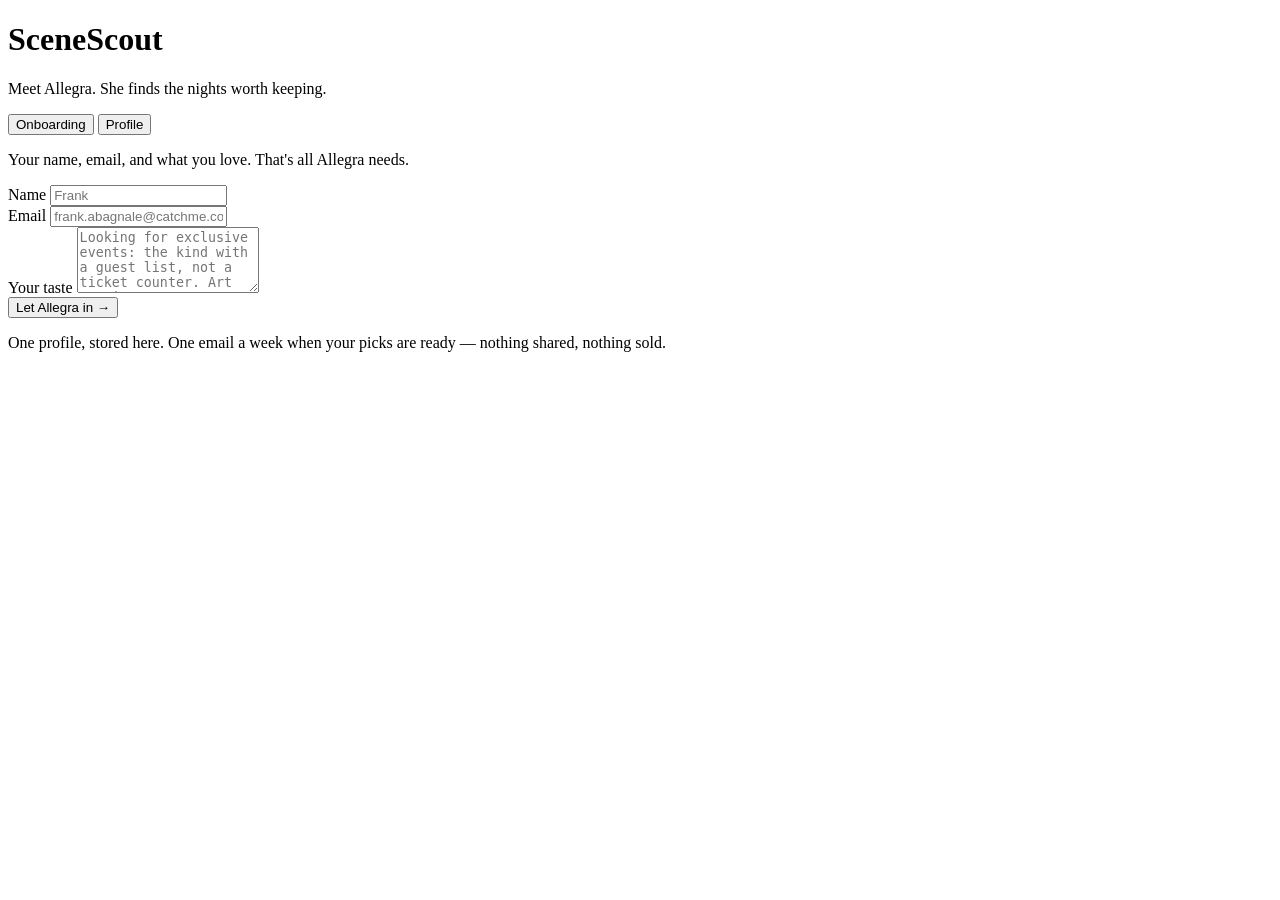
==== scene_scout/web/static/index.html @ 76d4959b "built frontend ui" ====
<!DOCTYPE html>
<html lang="en">
  <head>
    <meta charset="utf-8" />
    <meta name="viewport" content="width=device-width, initial-scale=1" />
    <title>SceneScout</title>
    <link rel="preconnect" href="https://fonts.googleapis.com" />
    <link rel="preconnect" href="https://fonts.gstatic.com" crossorigin />
    <link
      href="https://fonts.googleapis.com/css2?family=Cormorant+Garamond:ital,wght@0,400;0,500;1,400&family=DM+Sans:wght@300&display=swap"
      rel="stylesheet"
    />
    <link rel="stylesheet" href="/style.css?v=2" />
  </head>
  <body>
    <div class="page">
      <header class="site-header">
        <h1 class="brand">SceneScout</h1>
        <p class="tagline">
          <span class="tagline-lead">Meet Allegra.</span>
          <span class="tagline-sub">She finds the nights worth keeping.</span>
        </p>
      </header>

      <nav class="tabs" role="tablist" aria-label="Main">
        <button
          type="button"
          class="tab active"
          role="tab"
          aria-selected="true"
          aria-controls="panel-onboarding"
          id="tab-onboarding"
          data-tab="onboarding"
        >
          Onboarding
        </button>
        <button
          type="button"
          class="tab"
          role="tab"
          aria-selected="false"
          aria-controls="panel-profile"
          id="tab-profile"
          data-tab="profile"
        >
          Profile
        </button>
      </nav>

      <p class="subtitle">
        Your name, email, and what you love. That's all Allegra needs.
      </p>

      <section
        id="panel-onboarding"
        class="panel active"
        role="tabpanel"
        aria-labelledby="tab-onboarding"
      >
        <form id="onboarding-form" class="onboarding-form" novalidate>
          <div class="field-row">
            <div class="field">
              <label for="name">Name</label>
              <input
                id="name"
                name="name"
                type="text"
                autocomplete="name"
                placeholder="Frank"
                required
              />
            </div>
            <div class="field">
              <label for="email">Email</label>
              <input
                id="email"
                name="email"
                type="email"
                autocomplete="email"
                placeholder="frank.abagnale@catchme.com"
                required
              />
            </div>
          </div>

          <div class="field">
            <label for="prompt">Your taste</label>
            <textarea
              id="prompt"
              name="prompt"
              rows="4"
              placeholder="Looking for exclusive events: the kind with a guest list, not a ticket counter. Art openings, supper clubs, anywhere people inherited their taste along with everything else."
              required
            ></textarea>
          </div>

          <p id="onboarding-status" class="status-message" hidden></p>

          <button type="submit" class="cta-button">Let Allegra in →</button>

          <div id="profile-summary" class="profile-summary" hidden></div>
        </form>
      </section>

      <section
        id="panel-profile"
        class="panel"
        role="tabpanel"
        aria-labelledby="tab-profile"
        hidden
      >
        <div id="profile-display" class="profile-display">
          <p class="empty-state">Loading profile…</p>
        </div>
      </section>

      <footer class="site-footer">
        <p>
          One profile, stored here. One email a week when your picks are ready
          — nothing shared, nothing sold.
        </p>
      </footer>
    </div>

    <script src="/app.js?v=2"></script>
  </body>
</html>
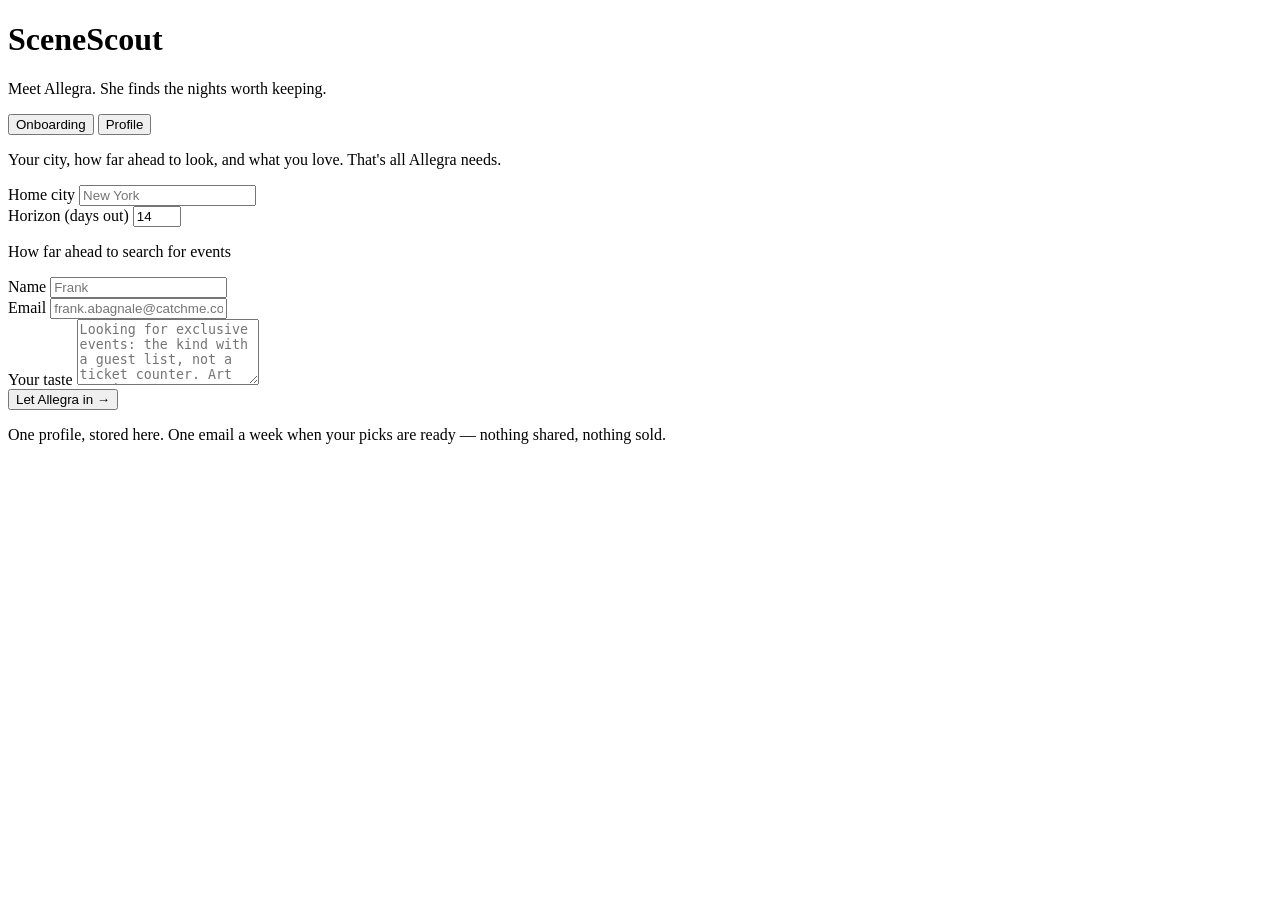
==== commit dfe658b8: "created user city and time horizon field on frontend and backend" ====
--- a/scene_scout/web/static/index.html
+++ b/scene_scout/web/static/index.html
@@ -48,7 +48,7 @@
       </nav>
 
       <p class="subtitle">
-        Your name, email, and what you love. That's all Allegra needs.
+        Your city, how far ahead to look, and what you love. That's all Allegra needs.
       </p>
 
       <section
@@ -58,6 +58,33 @@
         aria-labelledby="tab-onboarding"
       >
         <form id="onboarding-form" class="onboarding-form" novalidate>
+          <div class="field-row">
+            <div class="field">
+              <label for="home_city">Home city</label>
+              <input
+                id="home_city"
+                name="home_city"
+                type="text"
+                autocomplete="address-level2"
+                placeholder="New York"
+                required
+              />
+            </div>
+            <div class="field">
+              <label for="horizon_days">Horizon (days out)</label>
+              <input
+                id="horizon_days"
+                name="horizon_days"
+                type="number"
+                min="1"
+                max="60"
+                value="14"
+                required
+              />
+              <p class="field-hint">How far ahead to search for events</p>
+            </div>
+          </div>
+
           <div class="field-row">
             <div class="field">
               <label for="name">Name</label>
@@ -122,6 +149,6 @@
       </footer>
     </div>
 
-    <script src="/app.js?v=2"></script>
+    <script src="/app.js?v=3"></script>
   </body>
 </html>
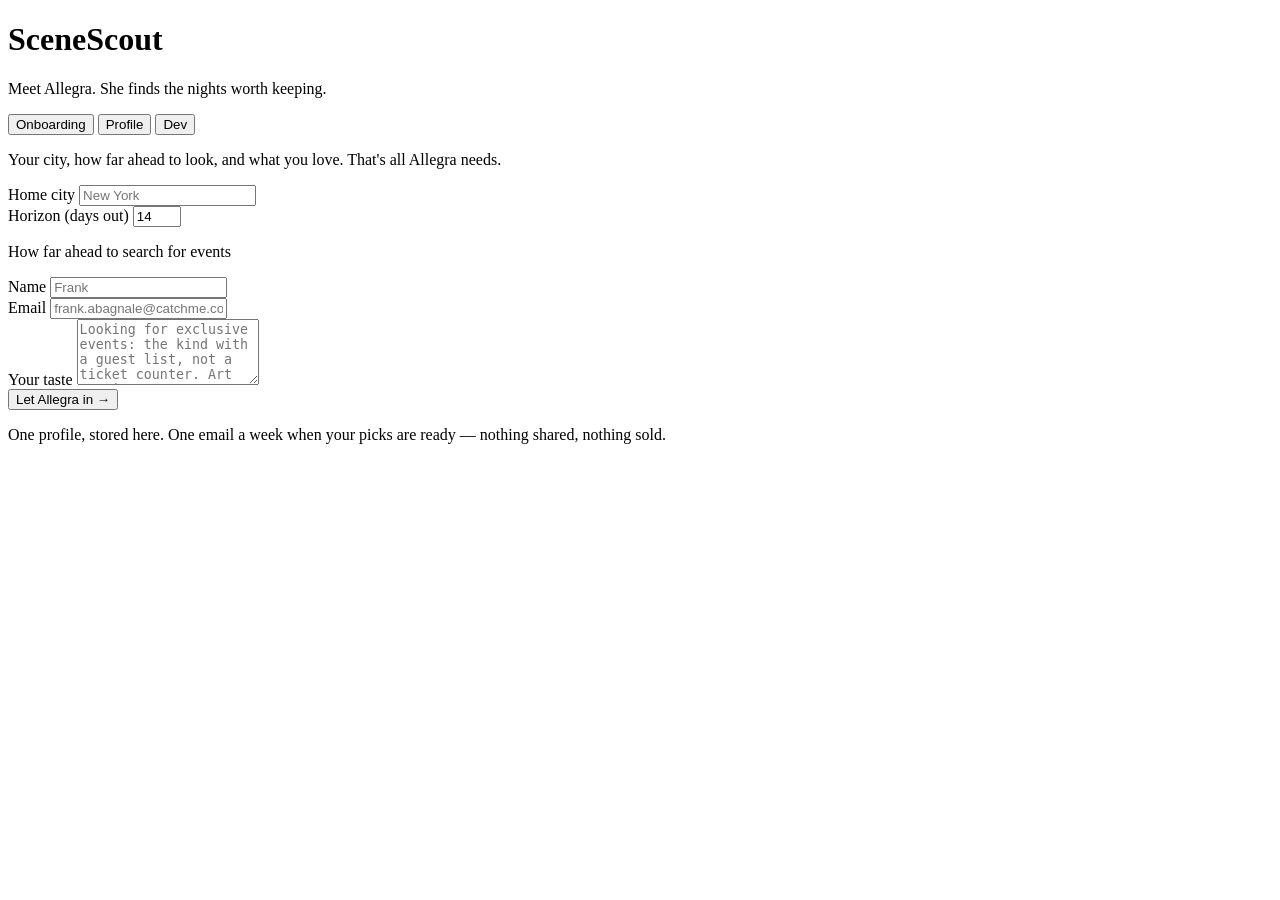
==== commit 28affacf: "fixed geocoding error. UAT was successfully ran. created supplemental project plan to optimize opera" ====
--- a/scene_scout/web/static/index.html
+++ b/scene_scout/web/static/index.html
@@ -10,7 +10,7 @@
       href="https://fonts.googleapis.com/css2?family=Cormorant+Garamond:ital,wght@0,400;0,500;1,400&family=DM+Sans:wght@300&display=swap"
       rel="stylesheet"
     />
-    <link rel="stylesheet" href="/style.css?v=2" />
+    <link rel="stylesheet" href="/style.css?v=3" />
   </head>
   <body>
     <div class="page">
@@ -45,9 +45,20 @@
         >
           Profile
         </button>
+        <button
+          type="button"
+          class="tab"
+          role="tab"
+          aria-selected="false"
+          aria-controls="panel-dev"
+          id="tab-dev"
+          data-tab="dev"
+        >
+          Dev
+        </button>
       </nav>
 
-      <p class="subtitle">
+      <p id="page-subtitle" class="subtitle">
         Your city, how far ahead to look, and what you love. That's all Allegra needs.
       </p>
 
@@ -141,6 +152,93 @@
         </div>
       </section>
 
+      <section
+        id="panel-dev"
+        class="panel dev-panel"
+        role="tabpanel"
+        aria-labelledby="tab-dev"
+        hidden
+      >
+        <div class="dev-section">
+          <h2>Run logs</h2>
+          <div class="dev-controls">
+            <label>
+              Run
+              <select id="dev-run-select"></select>
+            </label>
+            <label>
+              Agent
+              <select id="dev-agent-filter">
+                <option value="">All agents</option>
+              </select>
+            </label>
+            <label>
+              Level
+              <select id="dev-level-filter">
+                <option value="">All levels</option>
+                <option value="DEBUG">DEBUG</option>
+                <option value="INFO">INFO</option>
+                <option value="WARNING">WARNING</option>
+                <option value="ERROR">ERROR</option>
+              </select>
+            </label>
+          </div>
+          <div id="dev-log-table" class="dev-table-wrap">
+            <p class="empty-state">Loading run logs…</p>
+          </div>
+        </div>
+
+        <div class="dev-section">
+          <h2>Feed health</h2>
+          <div id="dev-feed-metrics" class="dev-metrics"></div>
+          <div id="dev-feed-table" class="dev-table-wrap">
+            <p class="empty-state">Loading feed health…</p>
+          </div>
+        </div>
+
+        <div class="dev-section">
+          <h2>Dry-run pipeline</h2>
+          <p class="dev-note">
+            Runs the full pipeline without sending email. Preview appears below when complete.
+          </p>
+          <div class="dev-controls">
+            <label class="dev-grow">
+              Prompt override
+              <input
+                id="dev-dry-run-prompt"
+                type="text"
+                placeholder="Leave blank to use saved profile taste"
+              />
+            </label>
+            <button type="button" id="dev-dry-run-button" class="cta-button">
+              Start dry-run
+            </button>
+          </div>
+          <p id="dev-dry-run-status" class="status-message" hidden></p>
+          <iframe
+            id="dev-email-preview"
+            class="dev-preview-frame"
+            title="Email preview"
+            hidden
+          ></iframe>
+        </div>
+
+        <div class="dev-section">
+          <h2>Recommendation history</h2>
+          <div id="dev-history-table" class="dev-table-wrap">
+            <p class="empty-state">Loading history…</p>
+          </div>
+        </div>
+
+        <div class="dev-section">
+          <h2>Cache inspection</h2>
+          <div id="dev-cache-metrics" class="dev-metrics"></div>
+          <div id="dev-cache-table" class="dev-table-wrap">
+            <p class="empty-state">Loading cache stats…</p>
+          </div>
+        </div>
+      </section>
+
       <footer class="site-footer">
         <p>
           One profile, stored here. One email a week when your picks are ready
@@ -149,6 +247,7 @@
       </footer>
     </div>
 
-    <script src="/app.js?v=3"></script>
+    <script src="/app.js?v=4"></script>
+    <script src="/dev.js?v=1"></script>
   </body>
 </html>
